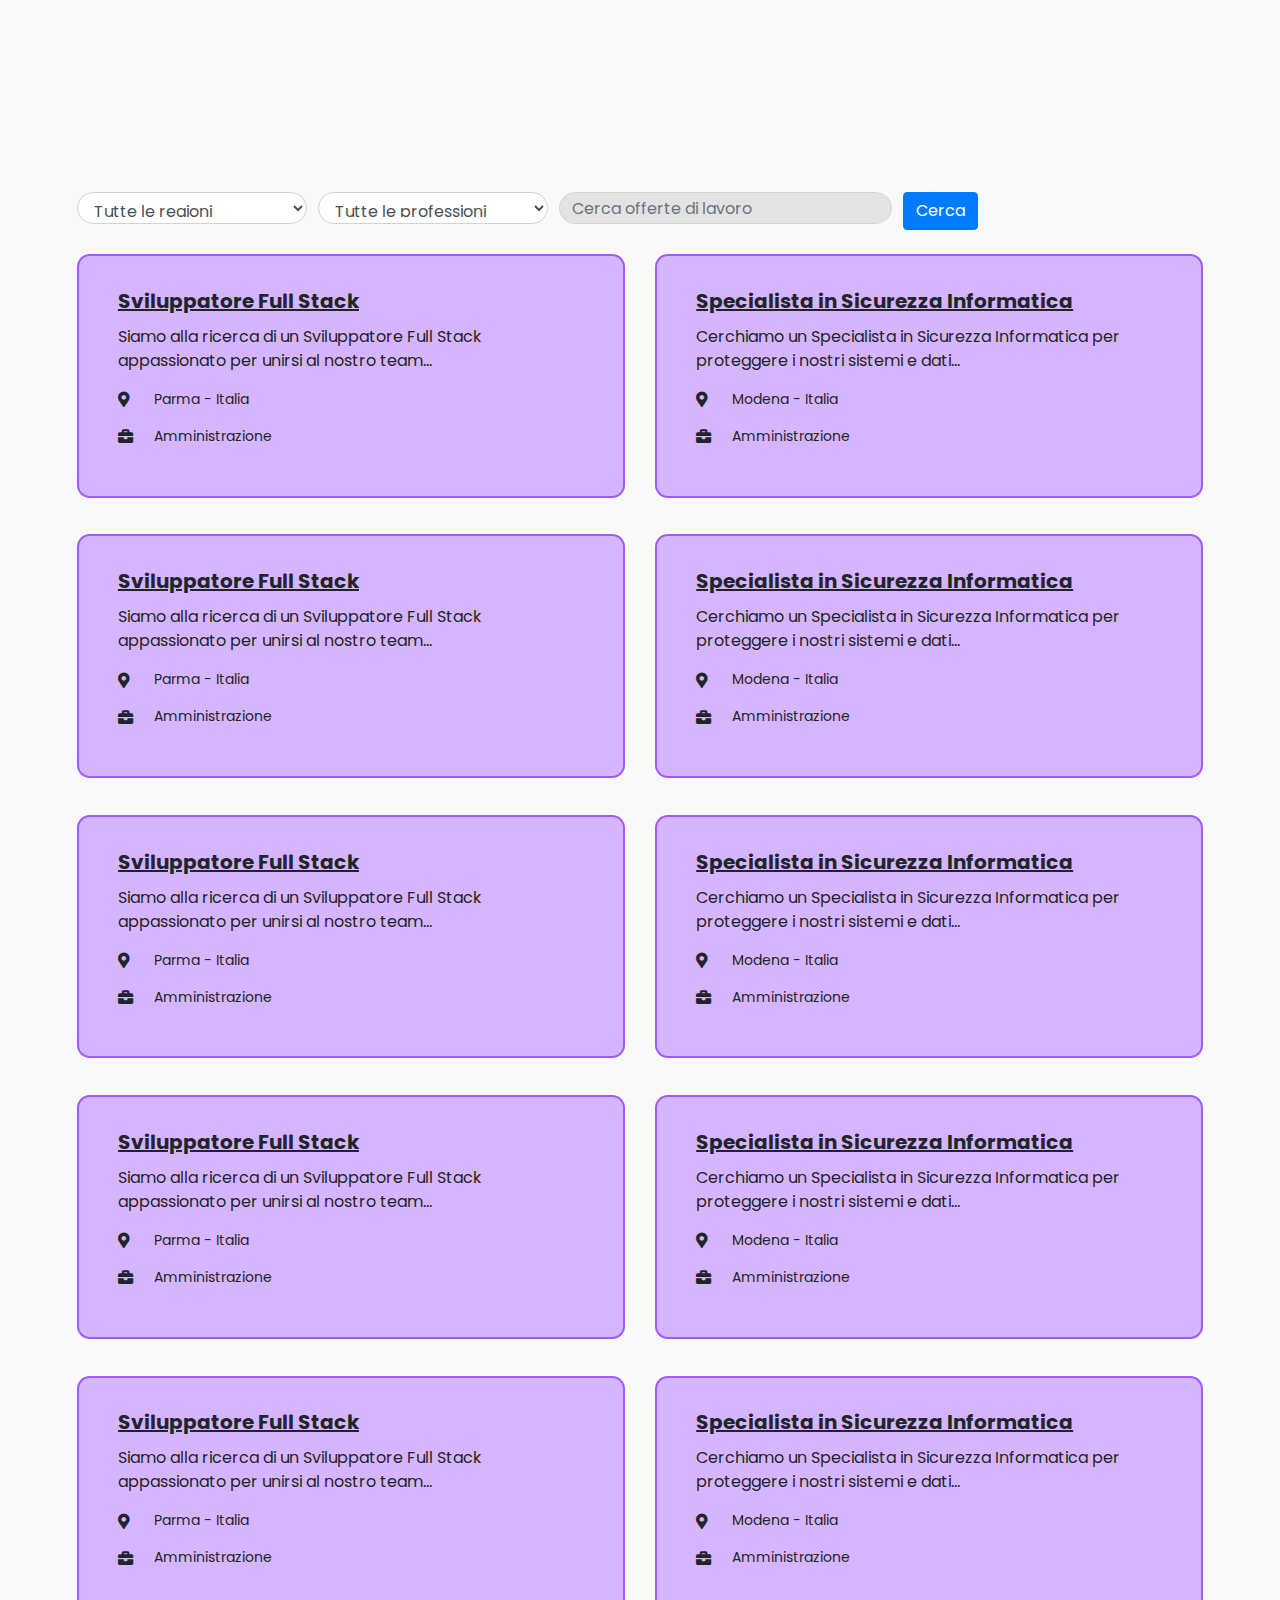
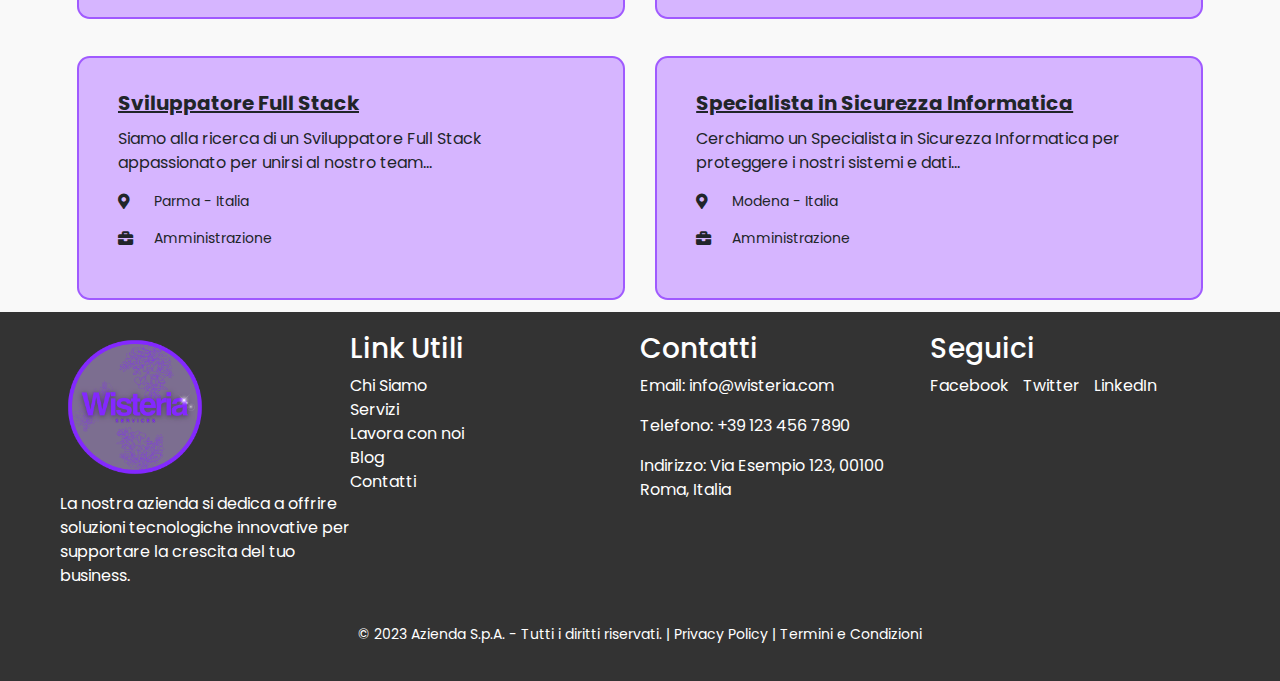
==== Wisteria/templates/home.html @ f77fd9ac "First" ====
<!DOCTYPE html>
    <html lang="it">
    <head>
        <meta charset="UTF-8">
        <meta name="viewport" content="width=device-width, initial-scale=1.0">
        <title>Offerte di Lavoro</title>
        <link rel="stylesheet" href="https://stackpath.bootstrapcdn.com/bootstrap/4.5.2/css/bootstrap.min.css">    <!-- Bootstrap per gli elementi -->
        <link rel="stylesheet" href="https://cdnjs.cloudflare.com/ajax/libs/font-awesome/5.15.4/css/all.min.css">  <!-- Font-Awesome per le icone (senz doverle scaricare) -->
        <link href="https://fonts.googleapis.com/css2?family=Poppins:wght@400;500;600&display=swap" rel="stylesheet"> <!-- Per importare il font Poppins -->
        <link rel="stylesheet" href="../static/style.css">
    </head>

     <!--############## VISUALIZZA E CERCA POSIZIONI ################-->
        
            <div class="scroll-content">
                <!-- Cointanier delle posizioni aperte -->
                <div class="container">
                    <div class="row mt-4">
                        <div class="col-md-12">
                            <div class="custom-container">
                                <div class="d-flex justify-content-start search-container">
                                    <div class="select-wrapper">
                                        <select class="form-control mr-2" id="regioni">
                                            <option value="Tutte"> Tutte le regioni</option>
                                            <option value="Abruzzo">Abruzzo</option>
                                            <option value="Basilicata">Basilicata</option>
                                            <option value="Calabria">Calabria</option>
                                            <option value="Campania">Campania</option>
                                            <option value="Emilia-Romagna">Emilia-Romagna</option>
                                            <option value="Friuli-Venezia Giulia">Friuli-Venezia Giulia</option>
                                            <option value="Lazio">Lazio</option>
                                            <option value="Liguria">Liguria</option>
                                            <option value="Lombardia">Lombardia</option>
                                            <option value="Marche">Marche</option>
                                            <option value="Molise">Molise</option>
                                            <option value="Piemonte">Piemonte</option>
                                            <option value="Puglia">Puglia</option>
                                            <option value="Sardegna">Sardegna</option>
                                            <option value="Sicilia">Sicilia</option>
                                            <option value="Toscana">Toscana</option>
                                            <option value="Trentino-Alto Adige">Trentino-Alto Adige</option>
                                            <option value="Umbria">Umbria</option>
                                            <option value="Valle d'Aosta">Valle d'Aosta</option>
                                            <option value="Veneto">Veneto</option>
                                        </select>
                                    </div>
                                
                                    <div class="select-wrapper">
                                        <select class="form-control mr-2" id="professioni">
                                            <option value="Tutte"> Tutte le professioni</option>
                                            <option value="sviluppatore-backend">Sviluppatore Backend</option>
                                            <option value="sviluppatore-frontend">Sviluppatore Frontend</option>
                                            <option value="sviluppatore-full-stack">Sviluppatore Full Stack</option>
                                            <option value="ingegnere-devops">Ingegnere DevOps</option>
                                            <option value="data-scientist">Data Scientist</option>
                                            <option value="data-engineer">Data Engineer</option>
                                            <option value="analista-dati">Analista Dati</option>
                                            <option value="specialista-cybersecurity">Specialista Cybersecurity</option>
                                            <option value="ingegnere-software">Ingegnere Software</option>
                                            <option value="architetto-software">Architetto Software</option>
                                            <option value="product-manager">Product Manager</option>
                                            <option value="project-manager">Project Manager</option>
                                            <option value="qa-engineer">QA Engineer</option>
                                            <option value="tecnico-it">Tecnico IT</option>
                                            <option value="consulente-it">Consulente IT</option>
                                            <option value="esperto-cloud">Esperto Cloud</option>
                                            <option value="ux-designer">UX Designer</option>
                                            <option value="ui-designer">UI Designer</option>
                                            <option value="specialista-machine-learning">Specialista Machine Learning</option>
                                            <option value="specialista-ai">Specialista AI</option>
                                        </select>
                                    </div>
                                
                                    <input style="background-color: #e3e3e3;" class="form-control mr-2" type="search" placeholder="Cerca offerte di lavoro">
                                    <button class="btn btn-primary">Cerca</button>
                                </div>
                            </div>
                        
                        </div>
                    </div>
                    <!-- Container singola posizione -->
                    <div class="row mt-4">
                        <div class="col-md-6">
                            <div class="card job-card"  onclick="location.href='offerta.html';" >
                                <div class="card-body">
                                    <h5 class="card-title">Sviluppatore Full Stack</h5>
                                    <p class="card-text">Siamo alla ricerca di un Sviluppatore Full Stack appassionato per unirsi al nostro team...</p>
                                    <p class="card-location"><i class="fas fa-map-marker-alt"></i> Parma - Italia</p>
                                    <p class="card-category"><i class="fas fa-briefcase"></i> Amministrazione</p>
                                </div>
                            </div>
                        </div>
    
                        <div class="col-md-6">
                            <div class="card job-card"  onclick="location.href='offerta.html';" >
                                <div class="card-body">
                                    <h5 class="card-title">Specialista in Sicurezza Informatica</h5>
                                    <p class="card-text">Cerchiamo un Specialista in Sicurezza Informatica per proteggere i nostri sistemi e dati...</p>
                                    <p class="card-location"><i class="fas fa-map-marker-alt"></i> Modena - Italia</p>
                                    <p class="card-category"><i class="fas fa-briefcase"></i> Amministrazione</p>
                                </div>
                            </div>
                        </div>
                    </div>
                    <div class="row mt-4">
                        <div class="col-md-6">
                            <div class="card job-card"  onclick="location.href='offerta.html';" >
                                <div class="card-body">
                                    <h5 class="card-title">Sviluppatore Full Stack</h5>
                                    <p class="card-text">Siamo alla ricerca di un Sviluppatore Full Stack appassionato per unirsi al nostro team...</p>
                                    <p class="card-location"><i class="fas fa-map-marker-alt"></i> Parma - Italia</p>
                                    <p class="card-category"><i class="fas fa-briefcase"></i> Amministrazione</p>
                                </div>
                            </div>
                        </div>
    
                        <div class="col-md-6">
                            <div class="card job-card"  onclick="location.href='offerta.html';" >
                                <div class="card-body">
                                    <h5 class="card-title">Specialista in Sicurezza Informatica</h5>
                                    <p class="card-text">Cerchiamo un Specialista in Sicurezza Informatica per proteggere i nostri sistemi e dati...</p>
                                    <p class="card-location"><i class="fas fa-map-marker-alt"></i> Modena - Italia</p>
                                    <p class="card-category"><i class="fas fa-briefcase"></i> Amministrazione</p>
                                </div>
                            </div>
                        </div>
                    </div>
                    <div class="row mt-4">
                        <div class="col-md-6">
                            <div class="card job-card"  onclick="location.href='offerta.html';" >
                                <div class="card-body">
                                    <h5 class="card-title">Sviluppatore Full Stack</h5>
                                    <p class="card-text">Siamo alla ricerca di un Sviluppatore Full Stack appassionato per unirsi al nostro team...</p>
                                    <p class="card-location"><i class="fas fa-map-marker-alt"></i> Parma - Italia</p>
                                    <p class="card-category"><i class="fas fa-briefcase"></i> Amministrazione</p>
                                </div>
                            </div>
                        </div>
    
                        <div class="col-md-6">
                            <div class="card job-card"  onclick="location.href='offerta.html';" >
                                <div class="card-body">
                                    <h5 class="card-title">Specialista in Sicurezza Informatica</h5>
                                    <p class="card-text">Cerchiamo un Specialista in Sicurezza Informatica per proteggere i nostri sistemi e dati...</p>
                                    <p class="card-location"><i class="fas fa-map-marker-alt"></i> Modena - Italia</p>
                                    <p class="card-category"><i class="fas fa-briefcase"></i> Amministrazione</p>
                                </div>
                            </div>
                        </div>
                    </div>
                    <div class="row mt-4">
                        <div class="col-md-6">
                            <div class="card job-card"  onclick="location.href='offerta.html';" >
                                <div class="card-body">
                                    <h5 class="card-title">Sviluppatore Full Stack</h5>
                                    <p class="card-text">Siamo alla ricerca di un Sviluppatore Full Stack appassionato per unirsi al nostro team...</p>
                                    <p class="card-location"><i class="fas fa-map-marker-alt"></i> Parma - Italia</p>
                                    <p class="card-category"><i class="fas fa-briefcase"></i> Amministrazione</p>
                                </div>
                            </div>
                        </div>
    
                        <div class="col-md-6">
                            <div class="card job-card"  onclick="location.href='offerta.html';" >
                                <div class="card-body">
                                    <h5 class="card-title">Specialista in Sicurezza Informatica</h5>
                                    <p class="card-text">Cerchiamo un Specialista in Sicurezza Informatica per proteggere i nostri sistemi e dati...</p>
                                    <p class="card-location"><i class="fas fa-map-marker-alt"></i> Modena - Italia</p>
                                    <p class="card-category"><i class="fas fa-briefcase"></i> Amministrazione</p>
                                </div>
                            </div>
                        </div>
                    </div>
                    <div class="row mt-4">
                        <div class="col-md-6">
                            <div class="card job-card"  onclick="location.href='offerta.html';" >
                                <div class="card-body">
                                    <h5 class="card-title">Sviluppatore Full Stack</h5>
                                    <p class="card-text">Siamo alla ricerca di un Sviluppatore Full Stack appassionato per unirsi al nostro team...</p>
                                    <p class="card-location"><i class="fas fa-map-marker-alt"></i> Parma - Italia</p>
                                    <p class="card-category"><i class="fas fa-briefcase"></i> Amministrazione</p>
                                </div>
                            </div>
                        </div>
    
                        <div class="col-md-6">
                            <div class="card job-card"  onclick="location.href='offerta.html';" >
                                <div class="card-body">
                                    <h5 class="card-title">Specialista in Sicurezza Informatica</h5>
                                    <p class="card-text">Cerchiamo un Specialista in Sicurezza Informatica per proteggere i nostri sistemi e dati...</p>
                                    <p class="card-location"><i class="fas fa-map-marker-alt"></i> Modena - Italia</p>
                                    <p class="card-category"><i class="fas fa-briefcase"></i> Amministrazione</p>
                                </div>
                            </div>
                        </div>
                    </div>
                    <div class="row mt-4">
                        <div class="col-md-6">
                            <div class="card job-card"  onclick="location.href='offerta.html';" >
                                <div class="card-body">
                                    <h5 class="card-title">Sviluppatore Full Stack</h5>
                                    <p class="card-text">Siamo alla ricerca di un Sviluppatore Full Stack appassionato per unirsi al nostro team...</p>
                                    <p class="card-location"><i class="fas fa-map-marker-alt"></i> Parma - Italia</p>
                                    <p class="card-category"><i class="fas fa-briefcase"></i> Amministrazione</p>
                                </div>
                            </div>
                        </div>
    
                        <div class="col-md-6">
                            <div class="card job-card"  onclick="location.href='offerta.html';" >
                                <div class="card-body">
                                    <h5 class="card-title">Specialista in Sicurezza Informatica</h5>
                                    <p class="card-text">Cerchiamo un Specialista in Sicurezza Informatica per proteggere i nostri sistemi e dati...</p>
                                    <p class="card-location"><i class="fas fa-map-marker-alt"></i> Modena - Italia</p>
                                    <p class="card-category"><i class="fas fa-briefcase"></i> Amministrazione</p>
                                </div>
                            </div>
                        </div>
                    </div>
                </div>
            </div>
           
            <footer style="background-color: #333; color: #fff; padding: 20px 0;">
                <div style="max-width: 1200px; margin: 0 auto; display: flex; flex-wrap: wrap; justify-content: space-between; padding: 0 20px;">
                    <!-- Logo e Descrizione -->
                    <div style="flex: 1; min-width: 250px;">
                        <img src="../Assets/WISTERIA.png" alt="Logo Azienda" style="width: 150px; margin-bottom: 10px;">
                        <p>La nostra azienda si dedica a offrire soluzioni tecnologiche innovative per supportare la crescita del tuo business.</p>
                    </div>
            
                    <!-- Link utili -->
                    <div style="flex: 1; min-width: 150px;">
                        <h3>Link Utili</h3>
                        <ul style="list-style-type: none; padding: 0;">
                            <li><a href="/chi-siamo" style="color: #fff; text-decoration: none;">Chi Siamo</a></li>
                            <li><a href="/servizi" style="color: #fff; text-decoration: none;">Servizi</a></li>
                            <li><a href="/carriere" style="color: #fff; text-decoration: none;">Lavora con noi</a></li>
                            <li><a href="/blog" style="color: #fff; text-decoration: none;">Blog</a></li>
                            <li><a href="/contatti" style="color: #fff; text-decoration: none;">Contatti</a></li>
                        </ul>
                    </div>
            
                    <!-- Contatti -->
                    <div style="flex: 1; min-width: 150px;">
                        <h3>Contatti</h3>
                        <p>Email: <a href="mailto:info@wisteria.com" style="color: #fff;">info@wisteria.com</a></p>
                        <p>Telefono: <a href="tel:+391234567890" style="color: #fff;">+39 123 456 7890</a></p>
                        <p>Indirizzo: Via Esempio 123, 00100 Roma, Italia</p>
                    </div>
            
                    <!-- Social Media -->
                    <div style="flex: 1; min-width: 150px;">
                        <h3>Seguici</h3>
                        <a href="https://www.facebook.com/azienda" style="color: #fff; margin-right: 10px;">Facebook</a>
                        <a href="https://www.twitter.com/azienda" style="color: #fff; margin-right: 10px;">Twitter</a>
                        <a href="https://www.linkedin.com/company/azienda" style="color: #fff;">LinkedIn</a>
                    </div>
                </div>
            
                <div style="text-align: center; margin-top: 20px; font-size: 14px;">
                    <p>&copy; 2023 Azienda S.p.A. - Tutti i diritti riservati. | <a href="/privacy-policy" style="color: #fff; text-decoration: none;">Privacy Policy</a> | <a href="/termini-e-condizioni" style="color: #fff; text-decoration: none;">Termini e Condizioni</a></p>
                </div>
            </footer>
     <!--############## FINE VISUALIZZA E CERCA POSIZIONI ################-->
     
</html>
---- Wisteria/static/style.css ----
.InvisibleButton {
    background: transparent;
    border: 0px;
    padding: 1.2%;
}

body {
    background-color: #f5f5f58f;
    font-family: 'Poppins', sans-serif;
    overflow-y: auto;
    overflow-x: hidden;
    position: relative;
    margin: 0;

}

.navbar {
    background-color: #9a9a9a;
    position: fixed;
    
}
    

.custom-container {
    width: 100%;
    padding: 0;
    margin: 0;
}
.container {
    margin-top: 15vw;
    max-width: 90%;
    padding: 0 1vw;
}

.job-card {
    margin-bottom: 1vw;
    background-color: #D6B5FF;
    border: solid 2px #8228ffa5;
    border-radius: 1vw;
    padding: 1vw 1.5vw;
    width: 100%;
}

.form-control {
    border-radius: 2vw;
    height: 2.5vw;
}

#regioni, #professioni {
    width: 18vw;
    height: 2.5vw;
    text-align: left;
    left: -1vw;
}

input[type="search"] {
    width: 40%;
}

.search-container {
    max-width: 80%;
    display: flex;
    justify-content: flex-start;
    gap: 0.2vw;
}

.card-title {
    font-weight: bold;
    text-decoration: underline;
}

.card-location,
.card-category {
    font-size: 14px;
    margin-top: 5px;
}

@media (max-width: 768px) {
    .form-control {
        margin-bottom: 10px;
    }
}
.card-location i,
.card-category i {
    font-size: 1.2vw;
    margin-right: 1vw;
    vertical-align: middle;
    min-width: 1.5vw;
    text-align: left;
}

/* ####### BROWSER SCROLLBAR OPTION #######*/

::-webkit-scrollbar {
    width: 8px;
    height: 200px;
}

::-webkit-scrollbar-track {
    margin-bottom: 1rem;
    position: absolute;
    top: 0;
    left: 0;
    right: 0;
    height: 100%; /* Make it full height */
    background: transparent;
    z-index: -1; 
}

::-webkit-scrollbar-thumb {
    background-color: #8328FF;
    padding-top: 100px;
    

    
}

::-webkit-scrollbar-thumb:hover {
    background-color: #D6B5FF;
}

::-webkit-scrollbar-thumb:active {
    background-color: #7b1fff;
}

/* ####### SCROLL OPTIONS ########*/

.scroll-wrapper {
    position: relative;
    width: 100%;
    height: 90.5vh;
    overflow: hidden;
    margin: auto;
    top: 9.5vh;
}
 
.scroll-content {
    width: 100%;
    height: 100%;
    overflow-y: scroll;
    padding-right: 1vw;
    box-sizing: content-box;
    
}
 
 #myElement {
    height: 100%;
 }




/*################### HAMBURGER MENU ####################### */


 
.hamburger {
    cursor: pointer;
    font-size: 30px;
    padding: 15px;
    background: none;
    color: #535353;;
    Z-INDEX: 101;
}
 
.menu {
    display: none; /* Initially hidden */
    background-color: #333;
    color: white;
    position: absolute;
    top: 9.5vh; /* Adjust based on your layout */
    left: 0;
    width: 30vh;
    height: 100vh;
}
 
.menu ul {
    list-style: none;
    margin: 0;
    
}
 
.menu li {
    padding: 15px;
    width: 20vh;
    border-bottom: 1px solid rgb(184, 78, 255);
    text-align: center;
}
 
.menu a {
    color: white;
    text-decoration: none;
    display: block;
}
 
.menu.show {
    display: block; /* Show menu when toggled */
}


.logo {
    left: 90px;
}
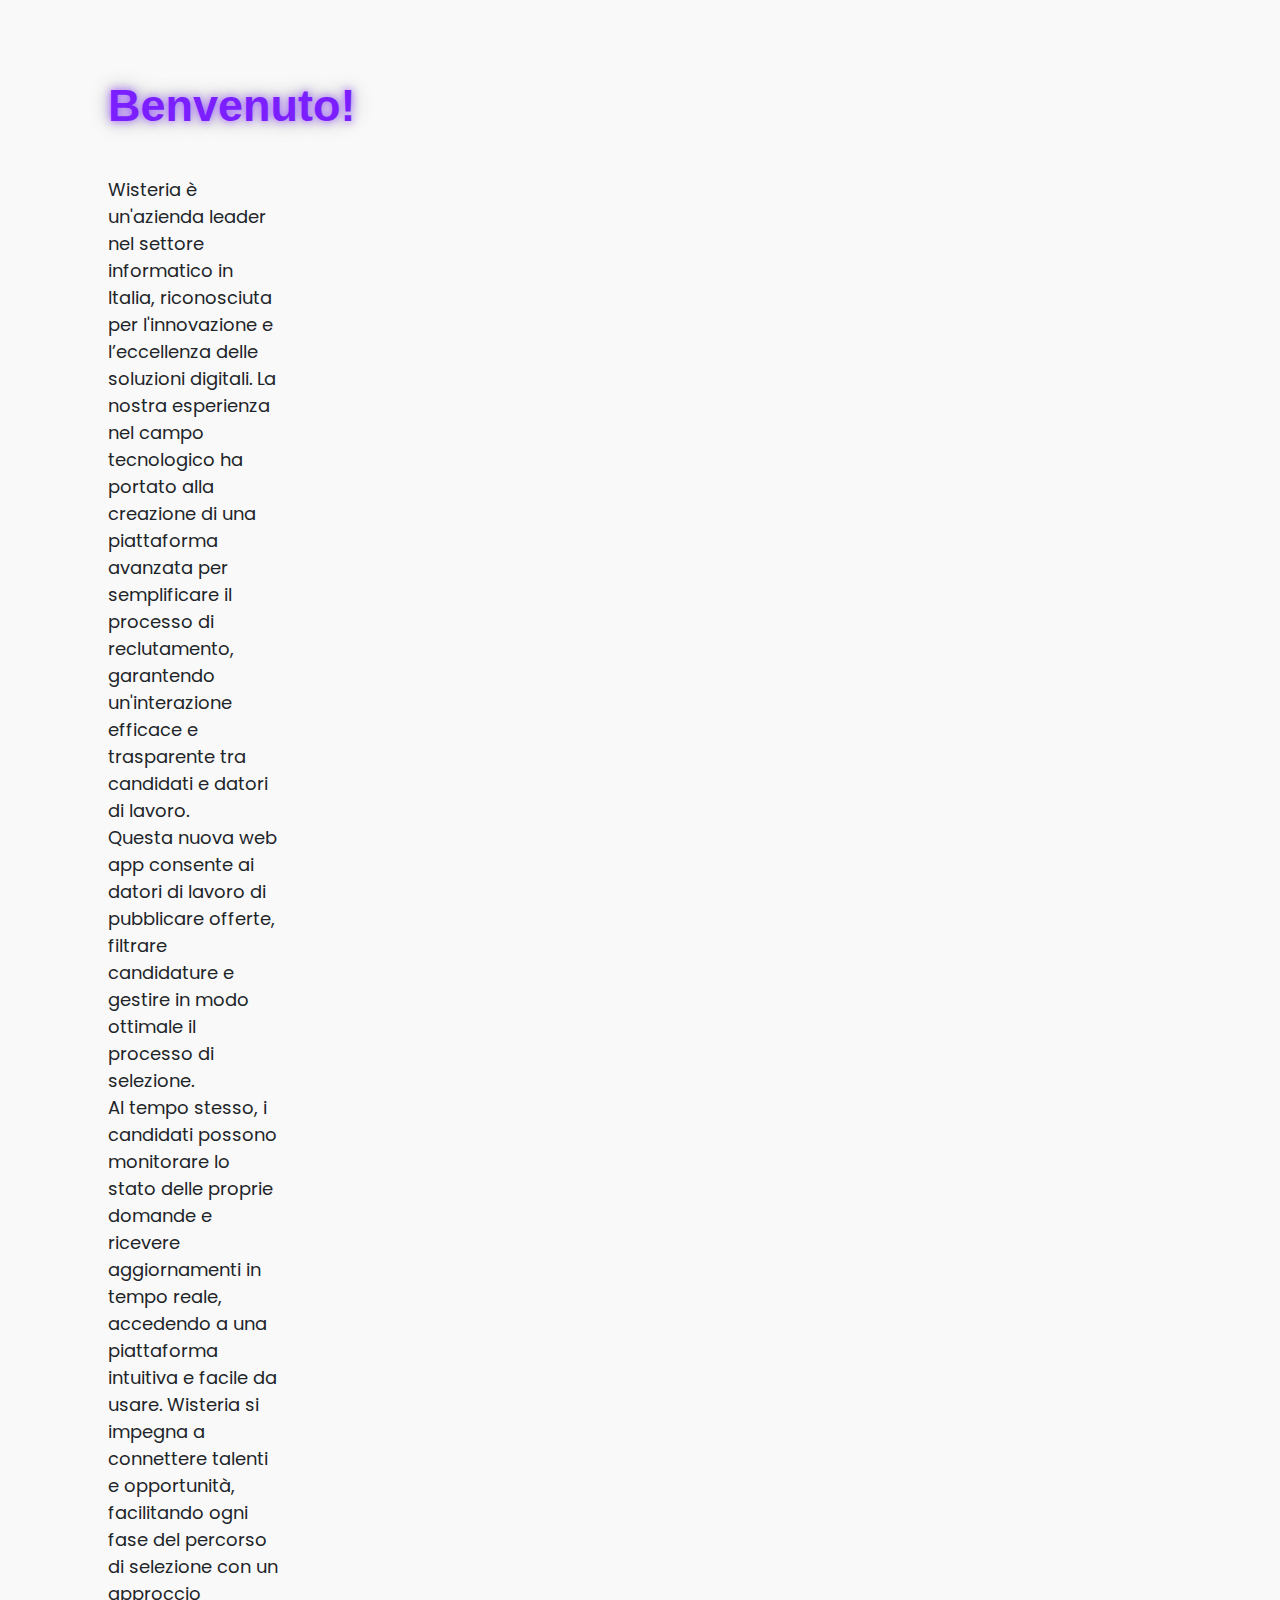
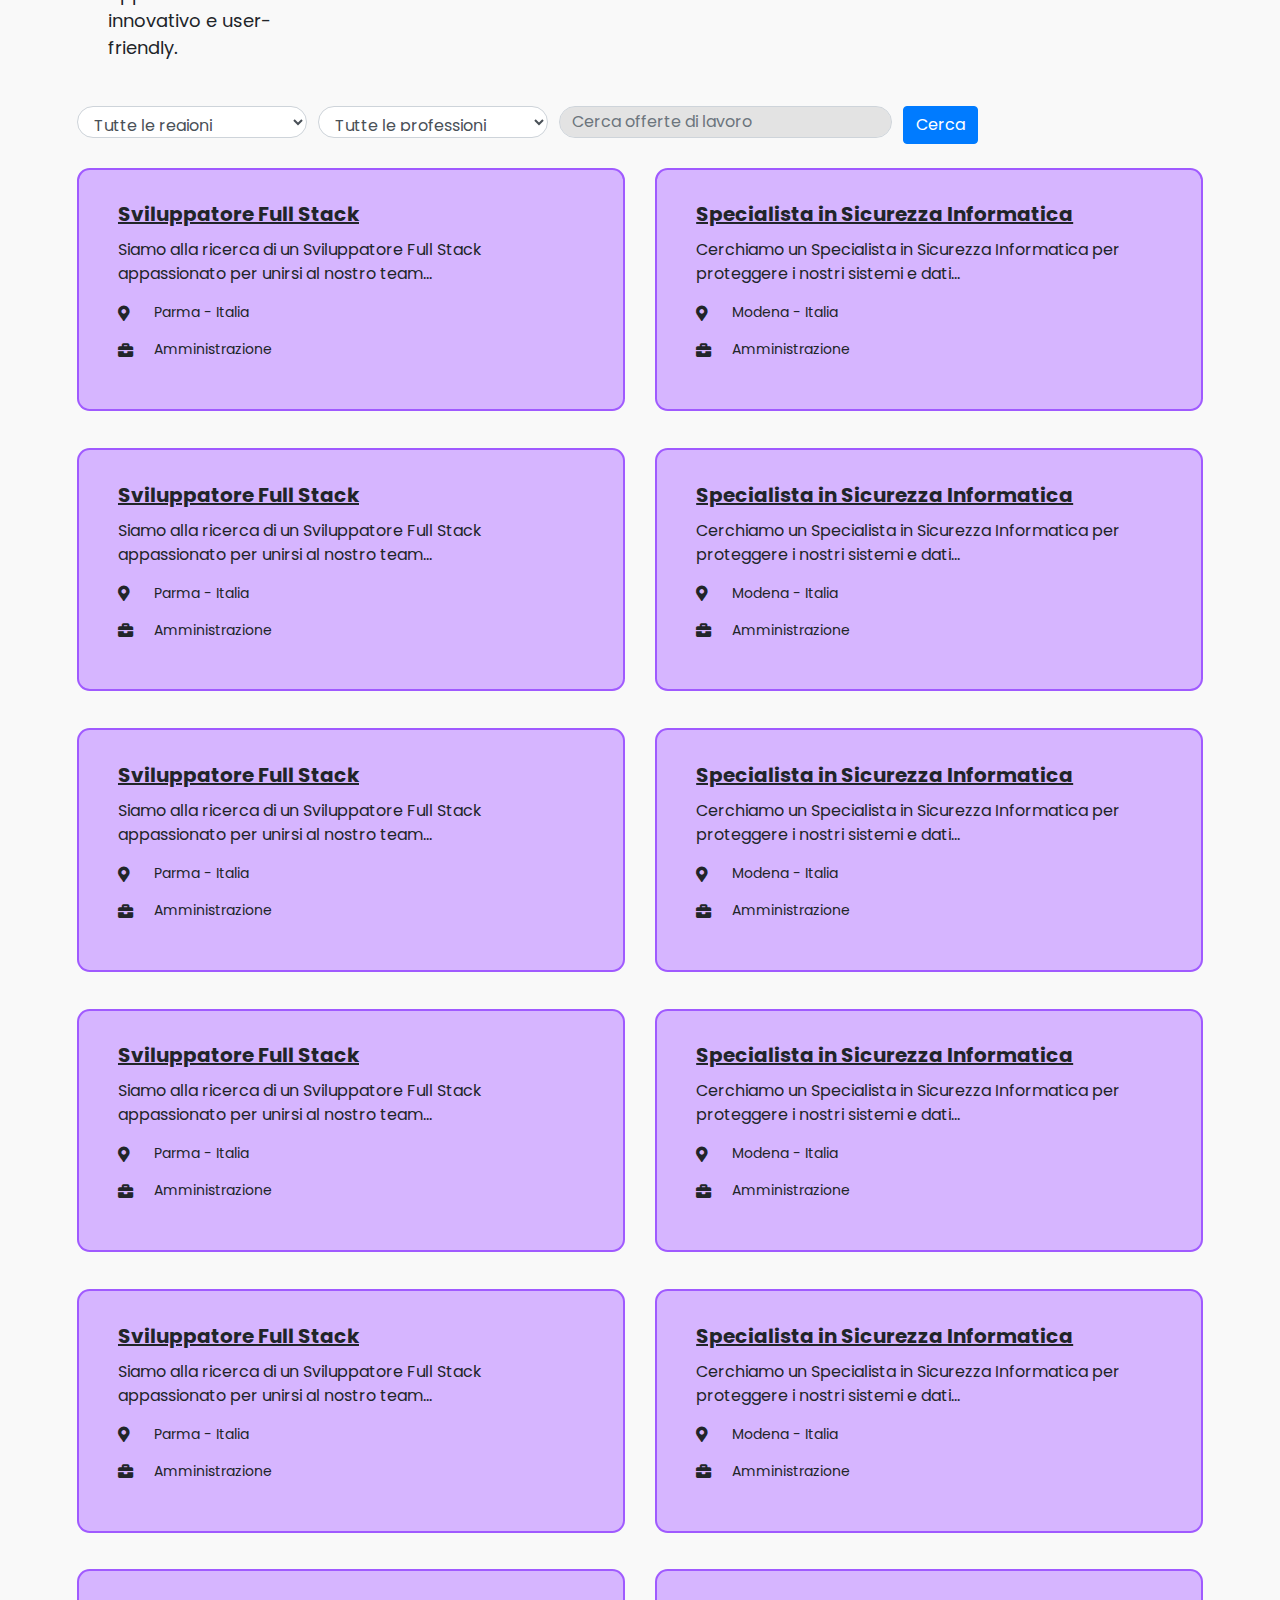
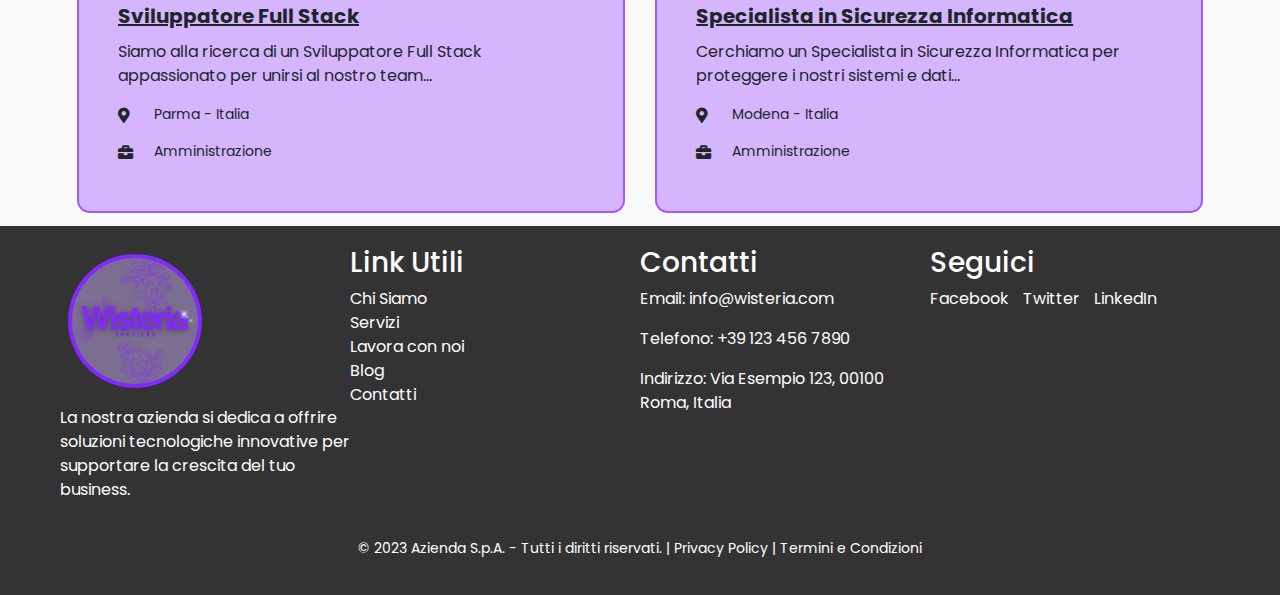
==== commit f0a9fb83: "introduzione e logo" ====
--- a/Wisteria/templates/home.html
+++ b/Wisteria/templates/home.html
@@ -1,4 +1,4 @@
-
+<!-- ciaoooooooooooooooooooooooooooo-->
     <!DOCTYPE html>
     <html lang="it">
     <head>
@@ -14,6 +14,25 @@
      <!--############## VISUALIZZA E CERCA POSIZIONI ################-->
         
             <div class="scroll-content">
+                <div>
+                    <p class="introduction-title">
+                        Benvenuto!
+                    </p>
+                    <p class="introduction">
+                        Wisteria è un'azienda <span class="highlight">leader nel settore informatico</span> in Italia, riconosciuta <br>
+                        per l'<span class="highlight">innovazione</span> e l’<span class="highlight">eccellenza</span> delle <span class="highlight">soluzioni digitali</span>. 
+                        La nostra esperienza nel campo tecnologico ha portato alla creazione di una 
+                        <span class="highlight">piattaforma avanzata</span> per <span class="highlight">semplificare il processo di reclutamento</span>, garantendo 
+                        un'interazione efficace e trasparente tra candidati e datori di lavoro.<br>
+                    
+                        Questa nuova web app consente ai datori di lavoro di <span class="highlight">pubblicare offerte</span>, <span class="highlight">filtrare candidature</span> 
+                        e gestire in modo ottimale il processo di selezione. <br>
+                        Al tempo stesso, i candidati possono <span class="highlight">monitorare lo stato delle proprie domande</span> e ricevere aggiornamenti in tempo reale, 
+                        accedendo a una piattaforma <span class="highlight">intuitiva e facile da usare</span>. Wisteria si impegna a connettere talenti e 
+                        opportunità, facilitando ogni fase del percorso di selezione con un approccio <span class="highlight">innovativo</span> e <span class="highlight">user-friendly</span>.
+                    </p>
+                    
+                </div>
                 <!-- Cointanier delle posizioni aperte -->
                 <div class="container">
                     <div class="row mt-4">
--- a/Wisteria/static/style.css
+++ b/Wisteria/static/style.css
@@ -28,7 +28,7 @@
     margin: 0;
 }
 .container {
-    margin-top: 15vw;
+    margin-top: 5vh;
     max-width: 90%;
     padding: 0 1vw;
 }
@@ -204,5 +204,62 @@
 }
 
 
-
-
+/*####################################   PARAGRAFO INTRODUZIONE */
+@font-face {
+    font-family: "HelveticaWorld-Regular";
+    src: url("fonts/HelveticaWorld-Regular.ttf");
+}
+@keyframes glowing {
+    0% { text-shadow: 0 0 5px #fff, 0 0 10px #fff, 0 0 15px #ff00ff, 0 0 20px #ff00ff, 0 0 25px #ff00ff; }
+    50% { text-shadow: 0 0 10px #ff00ff, 0 0 20px #ff00ff, 0 0 30px #ff00ff, 0 0 40px #ff00ff, 0 0 50px #ff00ff; }
+    100% { text-shadow: 0 0 5px #fff, 0 0 10px #fff, 0 0 15px #ff00ff, 0 0 20px #ff00ff, 0 0 25px #ff00ff; }
+}
+.introduction-title{
+    font-family: 'HelveticaWorld-Regular', sans-serif;
+    font-weight: bolder;
+    font-size: 45px;
+    text-align: left;
+    margin-top: 8vh;
+    margin-left: 12vh;
+    color: rgb(123, 31, 255);
+    text-shadow: 0 0 8px rgba(123, 31, 255, 0.8),
+    0 0 10px rgba(255, 255, 255, 0.6),
+    0 0 15px rgba(255, 255, 255, 0.5),
+    0 0 20px rgba(0, 0, 0, 0.4);
+    animation: glowing infinite;
+}
+
+.introduction{
+    font-size: 18px;
+    text-align: left;
+    margin-top: 4vh;
+    margin-left: 12vh;
+    margin-right: 1000px;
+}
+
+
+
+.navbar-brand{
+    display: flex;
+    justify-content: center; /* Centra orizzontalmente il contenuto */
+    align-items: center; /* Centra verticalmente il contenuto */
+    width: auto; /* Rimuovi il 100% per evitare che prenda tutto lo spazio */
+    position: absolute;
+    z-index: 9999;
+}
+.logo-container{
+    height: 6.5vh;
+    display: flex;
+    align-items: center;
+    justify-content: center;
+}
+.logo-img{
+    height: 25vh;
+    width: auto;
+    margin: 0; /* Elimina margini extra */
+    padding: 0;
+}
+.navbar-items{
+    margin-left: auto;
+    margin-right: 18px;
+}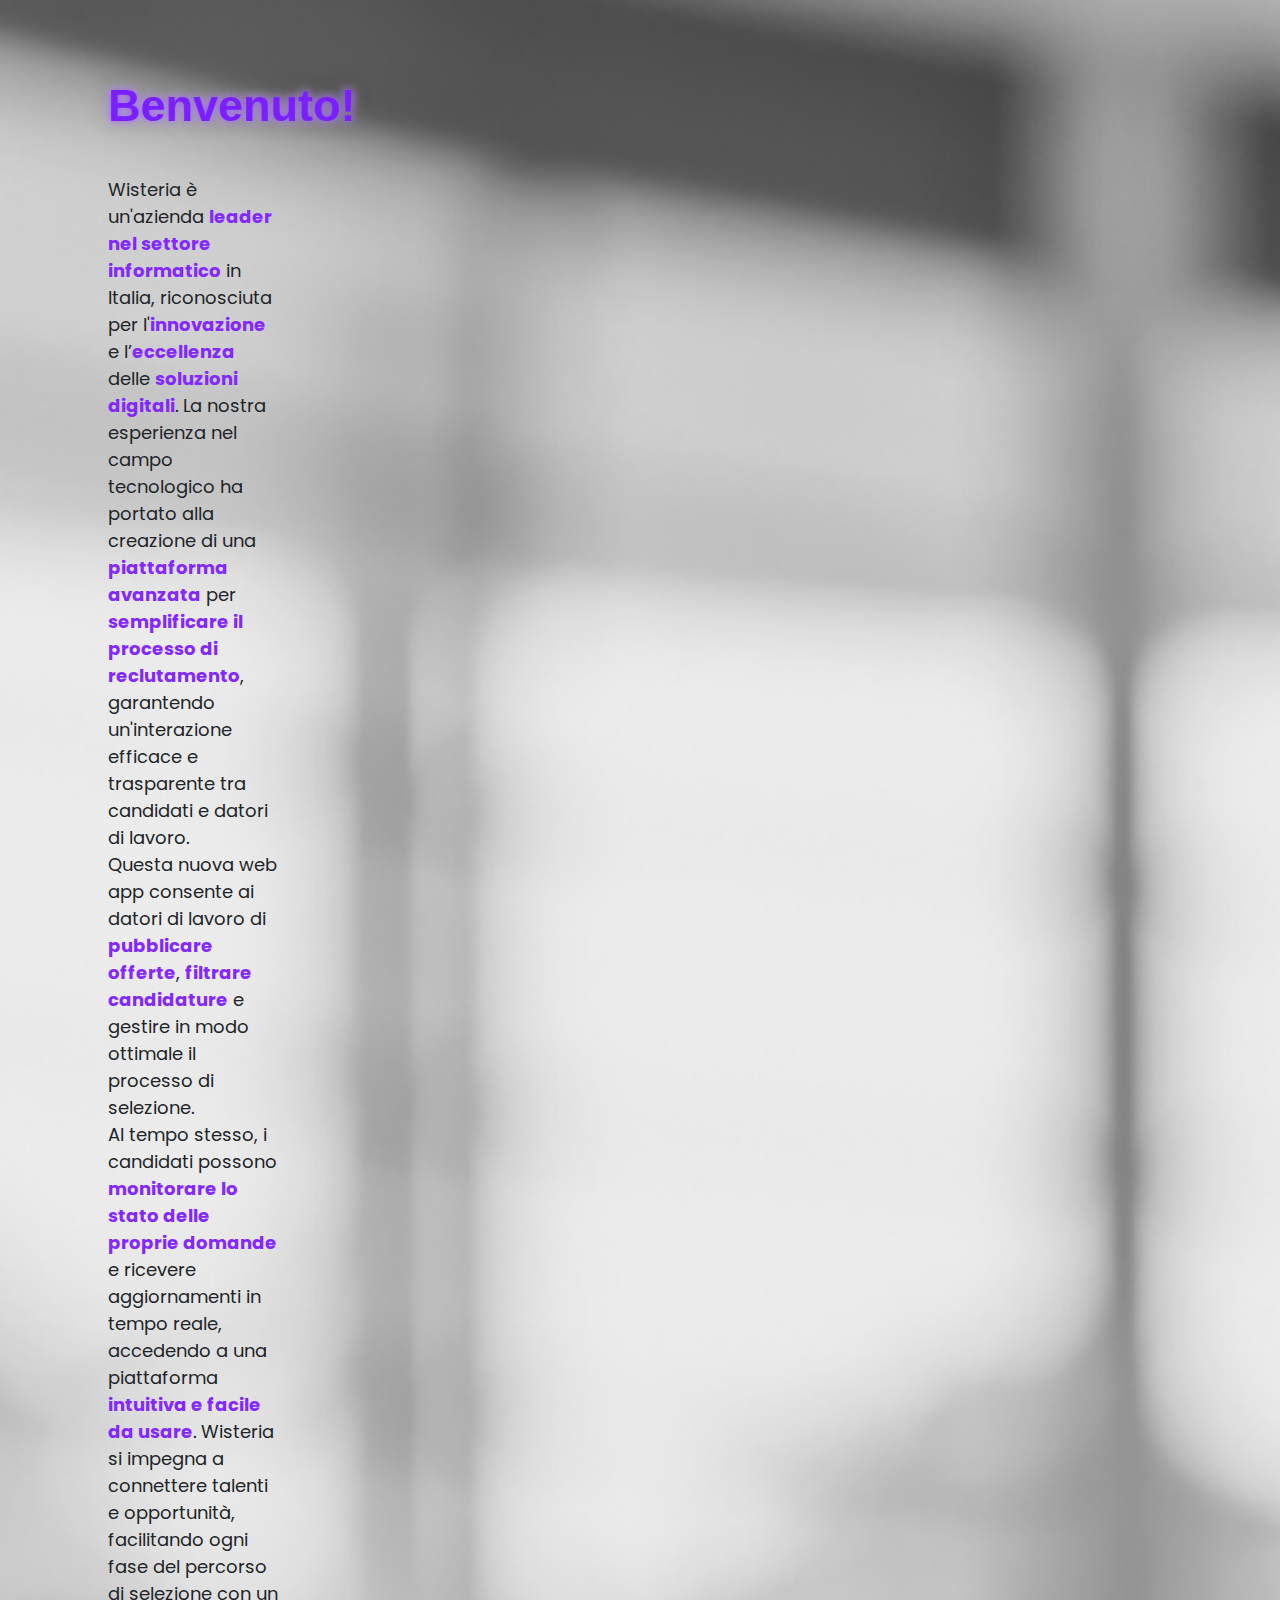
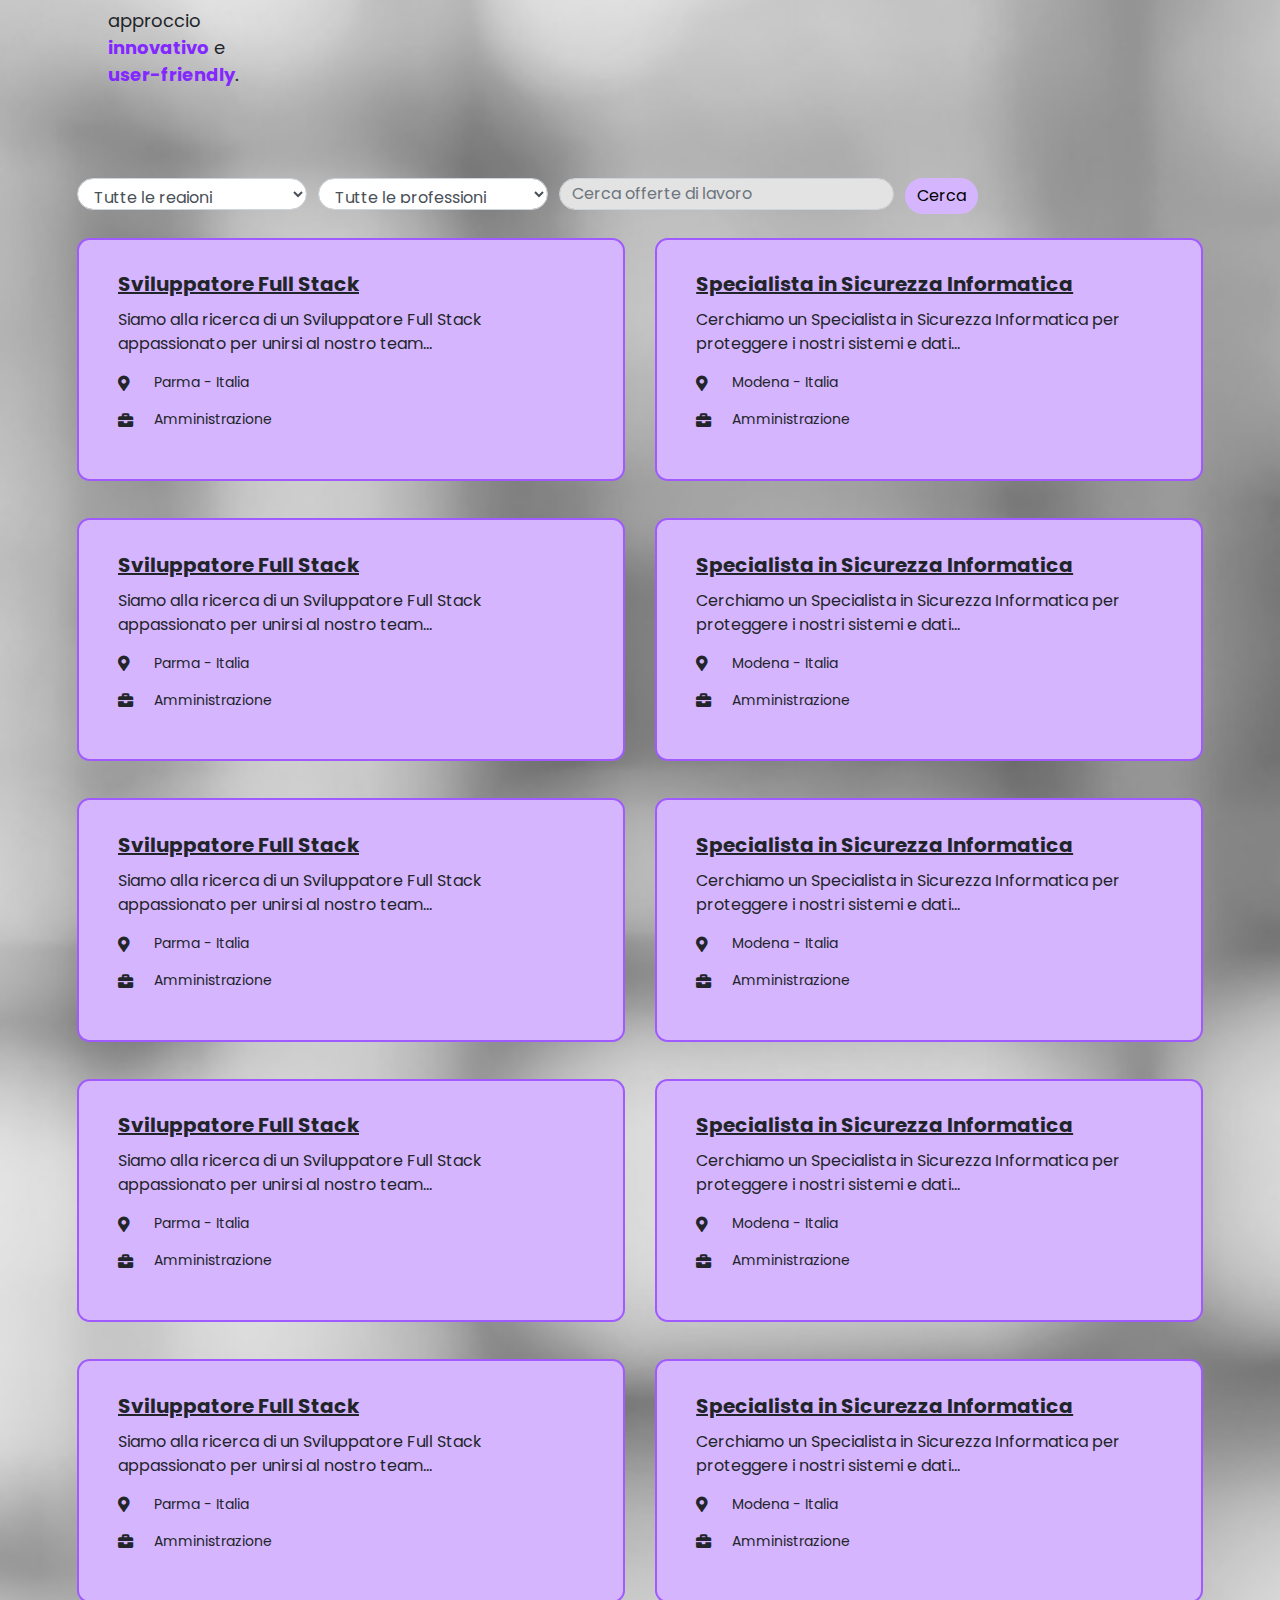
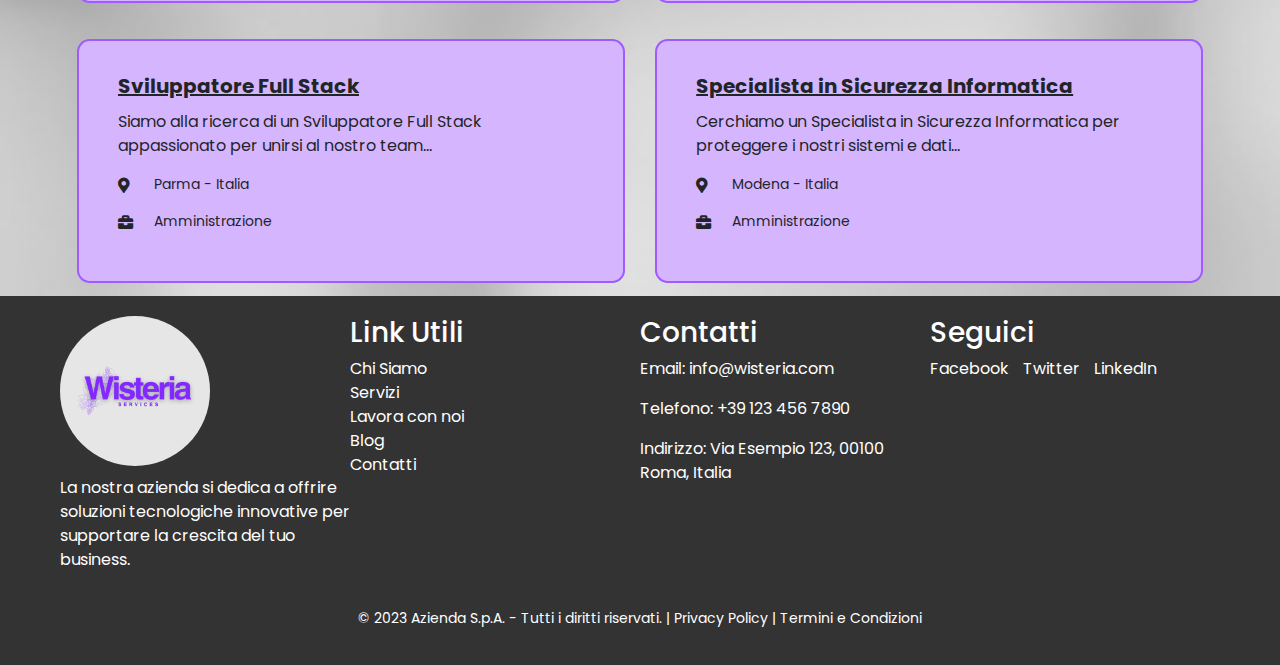
==== commit 96c14853: "ciao" ====
--- a/Wisteria/templates/home.html
+++ b/Wisteria/templates/home.html
@@ -9,11 +9,13 @@
         <link rel="stylesheet" href="https://cdnjs.cloudflare.com/ajax/libs/font-awesome/5.15.4/css/all.min.css">  <!-- Font-Awesome per le icone (senz doverle scaricare) -->
         <link href="https://fonts.googleapis.com/css2?family=Poppins:wght@400;500;600&display=swap" rel="stylesheet"> <!-- Per importare il font Poppins -->
         <link rel="stylesheet" href="../static/style.css">
+        <link rel="stylesheet" href="../static/style_home.css">
+        <link rel="stylesheet" href="../static/style_nav.css">
     </head>
 
      <!--############## VISUALIZZA E CERCA POSIZIONI ################-->
-        
-            <div class="scroll-content">
+    <body>
+            
                 <div>
                     <p class="introduction-title">
                         Benvenuto!
@@ -238,13 +240,11 @@
                         </div>
                     </div>
                 </div>
-            </div>
-           
-            <footer style="background-color: #333; color: #fff; padding: 20px 0;">
+            <footer class="footer">
                 <div style="max-width: 1200px; margin: 0 auto; display: flex; flex-wrap: wrap; justify-content: space-between; padding: 0 20px;">
                     <!-- Logo e Descrizione -->
                     <div style="flex: 1; min-width: 250px;">
-                        <img src="../Assets/WISTERIA.png" alt="Logo Azienda" style="width: 150px; margin-bottom: 10px;">
+                        <img src="../Assets/WISTERIA - NO SFONDO.png" alt="Logo Azienda" class="logo-footer">
                         <p>La nostra azienda si dedica a offrire soluzioni tecnologiche innovative per supportare la crescita del tuo business.</p>
                     </div>
             
@@ -282,5 +282,5 @@
                 </div>
             </footer>
      <!--############## FINE VISUALIZZA E CERCA POSIZIONI ################-->
-     
+    </body>
 </html>--- a/Wisteria/static/style.css
+++ b/Wisteria/static/style.css
@@ -1,26 +1,57 @@
-
-.InvisibleButton {
-    background: transparent;
-    border: 0px;
-    padding: 1.2%;
-}
-
 body {
-    background-color: #f5f5f58f;
+    background-color: #b0b0b0;
     font-family: 'Poppins', sans-serif;
     overflow-y: auto;
     overflow-x: hidden;
     position: relative;
     margin: 0;
-
-}
+    background-image: url("../Assets/bg.png");
+    background-size: cover; /* Adatta l'immagine per coprire tutto lo schermo */
+    background-position: center; /* Centra l'immagine */
+    background-repeat: no-repeat; /* Evita di ripetere l'immagine */
+}
+.btn-primary{
+    color:#000000;
+    background-color:#D6B5FF;
+    border-color:#8228ffa5;
+}
+.btn-primary:hover
+{
+    color:#fff;
+    background-color:#8228ffa5;
+    border-color:#8228ffa5
+}
+.btn-primary.focus,
+.btn-primary:focus{
+    color:#fff;
+    background-color:#720effa5;
+    border-color:#720effa5;
+}.btn-primary.disabled,
+.btn-primary:disabled{
+    color:#fff;
+    background-color:#720effa5;
+    border-color: #720effa5
+}
+.btn-primary:not(:disabled):not(.disabled).active,
+.btn-primary:not(:disabled):not(.disabled):active,
+.show>.btn-primary.dropdown-toggle
+{color:#fff;background-color:#720effa5;
+    border-color:#720effa5
+}
+.btn-primary:not(:disabled):not(.disabled).active:focus,
+.btn-primary:not(:disabled):not(.disabled):active:focus,
+.show>.btn-primary.dropdown-toggle:focus{
+    box-shadow:0 0 0 .2rem #720effa5
+}
+
+
 
 .navbar {
     background-color: #9a9a9a;
     position: fixed;
     
 }
-    
+
 
 .custom-container {
     width: 100%;
@@ -28,7 +59,7 @@
     margin: 0;
 }
 .container {
-    margin-top: 5vh;
+    margin-top: 15vw;
     max-width: 90%;
     padding: 0 1vw;
 }
@@ -40,6 +71,7 @@
     border-radius: 1vw;
     padding: 1vw 1.5vw;
     width: 100%;
+    cursor: pointer;
 }
 
 .form-control {
@@ -48,6 +80,7 @@
 }
 
 #regioni, #professioni {
+    cursor: pointer;
     width: 18vw;
     height: 2.5vw;
     text-align: left;
@@ -93,27 +126,22 @@
 /* ####### BROWSER SCROLLBAR OPTION #######*/
 
 ::-webkit-scrollbar {
-    width: 8px;
+    width: 15px;
     height: 200px;
 }
 
 ::-webkit-scrollbar-track {
-    margin-bottom: 1rem;
     position: absolute;
     top: 0;
     left: 0;
     right: 0;
     height: 100%; /* Make it full height */
-    background: transparent;
+    background: rgb(197, 197, 197);
     z-index: -1; 
 }
 
 ::-webkit-scrollbar-thumb {
-    background-color: #8328FF;
-    padding-top: 100px;
-    
-
-    
+    background-color: #8328FF;    
 }
 
 ::-webkit-scrollbar-thumb:hover {
@@ -130,9 +158,11 @@
     position: relative;
     width: 100%;
     height: 90.5vh;
-    overflow: hidden;
+    overflow-y: hidden;
     margin: auto;
     top: 9.5vh;
+    overflow-x: hidden;
+    
 }
  
 .scroll-content {
@@ -143,10 +173,37 @@
     box-sizing: content-box;
     
 }
- 
- #myElement {
+.custom-scrollbar {
+    position: absolute;
+    top: 0;
+    right: 0;
+    width: 1vw;
     height: 100%;
- }
+    background-color: transparent; /* Rende il background trasparente */
+}
+ 
+.custom-scrollbar-thumb {
+    width: 100%;
+    background-color: #8328FF;
+    border-radius: 12px;
+    height: 20%; /* Altezza iniziale della thumb */
+    cursor: pointer;
+    transition: background-color 0.3s;
+    position: relative;
+}
+ 
+.custom-scrollbar-thumb:hover {
+    background-color: #D6B5FF;
+}
+
+.container{
+    margin-top: 10vh;
+}
+
+.highlight {
+    color: #8328FF; /* Sottolineare con colore di sfondo */
+    font-weight: bold;
+}
 
 
 
@@ -165,20 +222,25 @@
 }
  
 .menu {
-    display: none; /* Initially hidden */
-    background-color: #333;
+    background-color: #686868;
     color: white;
     position: absolute;
     top: 9.5vh; /* Adjust based on your layout */
-    left: 0;
+    left: -30vh;
     width: 30vh;
     height: 100vh;
+    transition: left 0.3s ease, opacity 0.3s ease;
+    opacity: 0;
+    pointer-events: none;
 }
  
 .menu ul {
     list-style: none;
     margin: 0;
-    
+    padding: 0;
+    display: flex;
+    flex-direction: column;
+    align-items: center;
 }
  
 .menu li {
@@ -186,14 +248,26 @@
     width: 20vh;
     border-bottom: 1px solid rgb(184, 78, 255);
     text-align: center;
+    color: white;
 }
  
 .menu a {
     color: white;
     text-decoration: none;
     display: block;
-}
- 
+    text-align: center;
+}
+.menu.slide-in{
+    left: 0; /* Porta il menu visibile a sinistra */
+    opacity: 1; /* Rende il menu visibile */
+    pointer-events: auto; /* Permette l'interazione */
+    transition: left 0.3s ease, opacity 0.3s ease;
+}
+.menu.slide-out {
+    left: -30vh; /* Nasconde il menu fuori dalla schermata a sinistra */
+    opacity: 0; /* Rende il menu trasparente */
+    pointer-events: none; /* Evita l'interazione */
+}
 .menu.show {
     display: block; /* Show menu when toggled */
 }
@@ -262,4 +336,21 @@
 .navbar-items{
     margin-left: auto;
     margin-right: 18px;
+}
+
+
+
+
+
+/* stile footer ##################################*/
+.footer{
+    background-color: #333; 
+    color: #fff; 
+    padding: 20px 0;
+}
+.logo-footer{
+    width: 150px; 
+    margin-bottom: 10px;
+    background-color: #e6e6e6;
+    border-radius: 50%;
 }--- a/Wisteria/static/style_home.css
+++ b/Wisteria/static/style_home.css
@@ -0,0 +1,33 @@
+.btn-primary{
+    color:#000000;
+    background-color:#D6B5FF;
+    border-color:#8228ffa5;
+}
+.btn-primary:hover
+{
+    color:#fff;
+    background-color:#8228ffa5;
+    border-color:#8228ffa5
+}
+.btn-primary.focus,
+.btn-primary:focus{
+    color:#fff;
+    background-color:#720effa5;
+    border-color:#720effa5;
+}.btn-primary.disabled,
+.btn-primary:disabled{
+    color:#fff;
+    background-color:#720effa5;
+    border-color: #720effa5
+}
+.btn-primary:not(:disabled):not(.disabled).active,
+.btn-primary:not(:disabled):not(.disabled):active,
+.show>.btn-primary.dropdown-toggle
+{color:#fff;background-color:#720effa5;
+    border-color:#720effa5
+}
+.btn-primary:not(:disabled):not(.disabled).active:focus,
+.btn-primary:not(:disabled):not(.disabled):active:focus,
+.show>.btn-primary.dropdown-toggle:focus{
+    box-shadow:0 0 0 .2rem #720effa5
+}--- a/Wisteria/static/style_nav.css
+++ b/Wisteria/static/style_nav.css
@@ -0,0 +1,30 @@
+.custom-navbar {
+    background-color: #e6e6e6 !important;
+    height: 9.5vh; /* Altezza fissa per la navbar */
+    width: 100%;
+    vertical-align: middle;
+}
+.custom-navbar .navbar-brand,
+.custom-navbar .btn {
+    color: rgb(0, 0, 0);
+}
+.btn-primary {
+    background-color: #D6B5FF;
+    border: solid 2px #8228ffa5;
+    border: none;
+    border-radius: 2vw;
+    color:black;
+}
+.btn-primary:hover{
+    color:#fff;
+    background-color:#8228ffa5;
+    border-color:#8228ffa5
+}
+#logo-btn, .btn-outline-secondary {
+    background-color: #D6B5FF;
+    border: none;
+    color: rgb(0, 0, 0);
+    border-radius: 50px;
+    padding-left: 20px;
+    padding-right: 20px;
+}
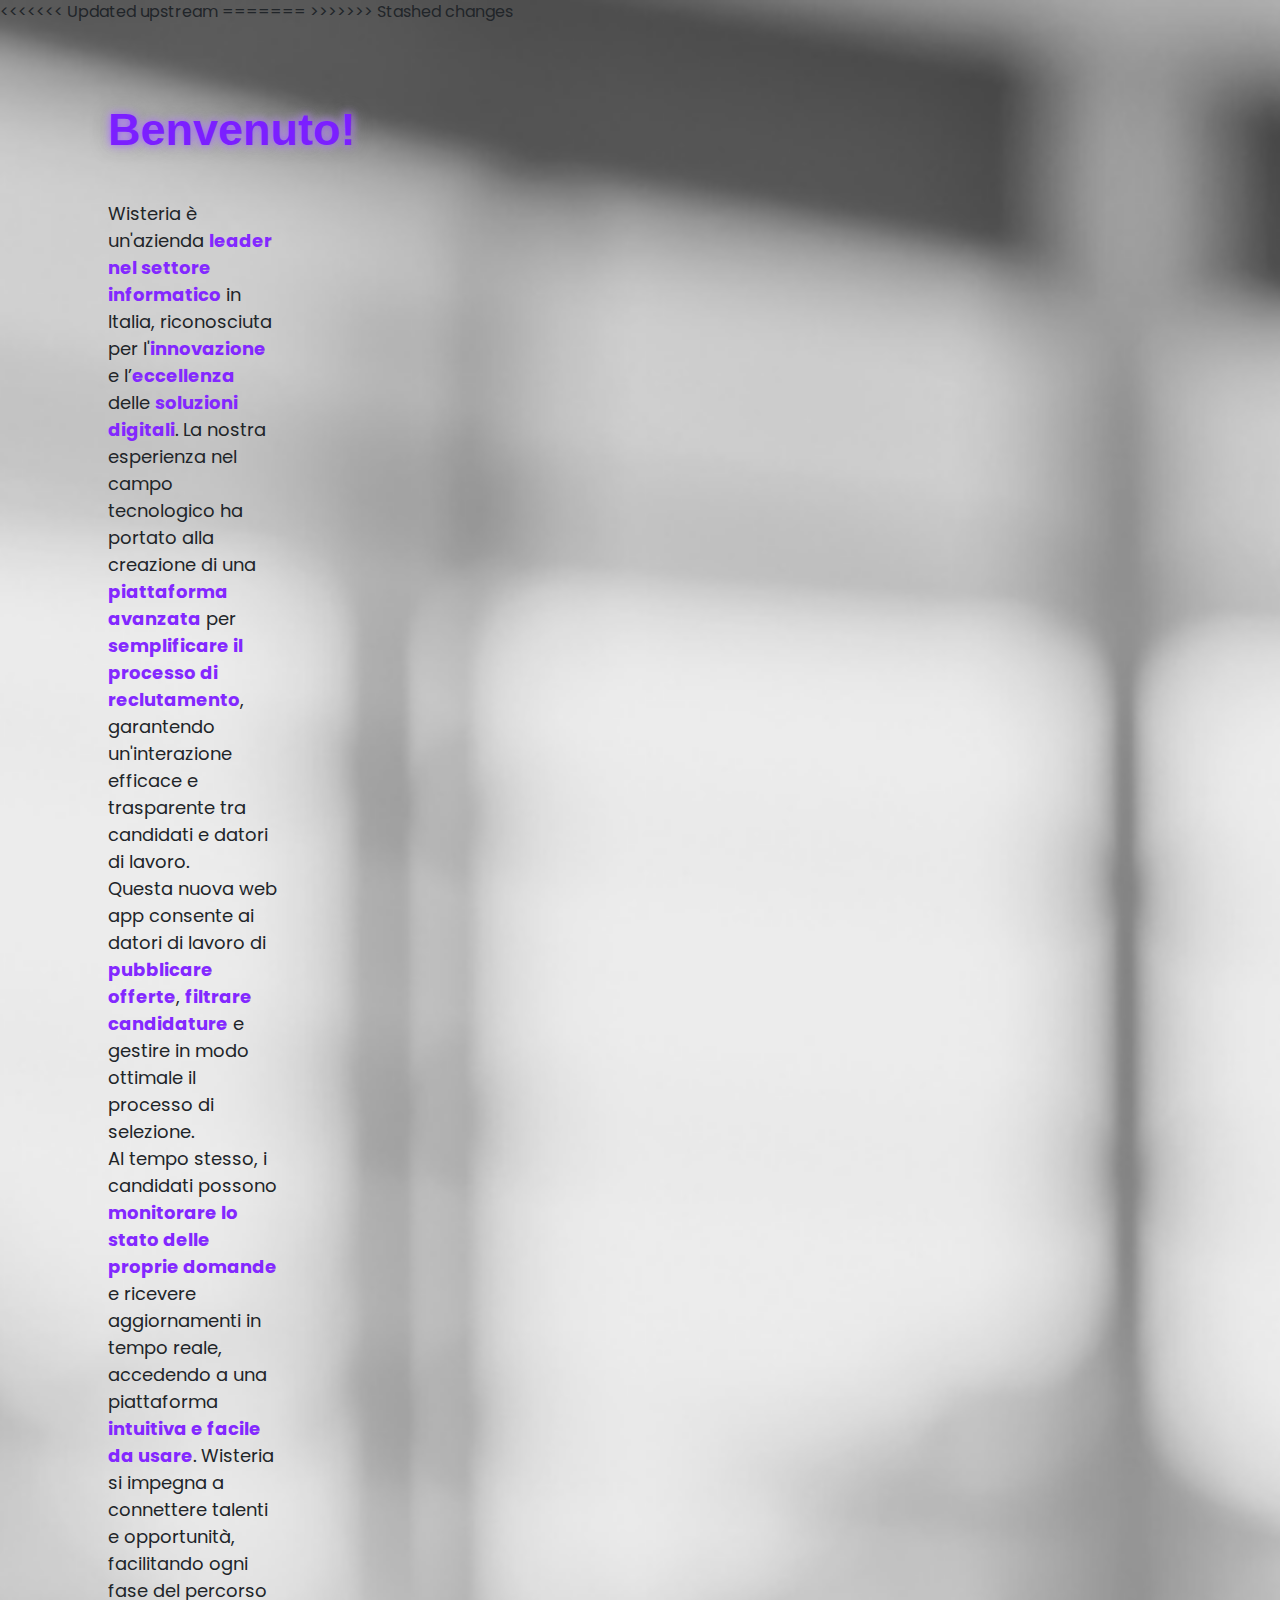
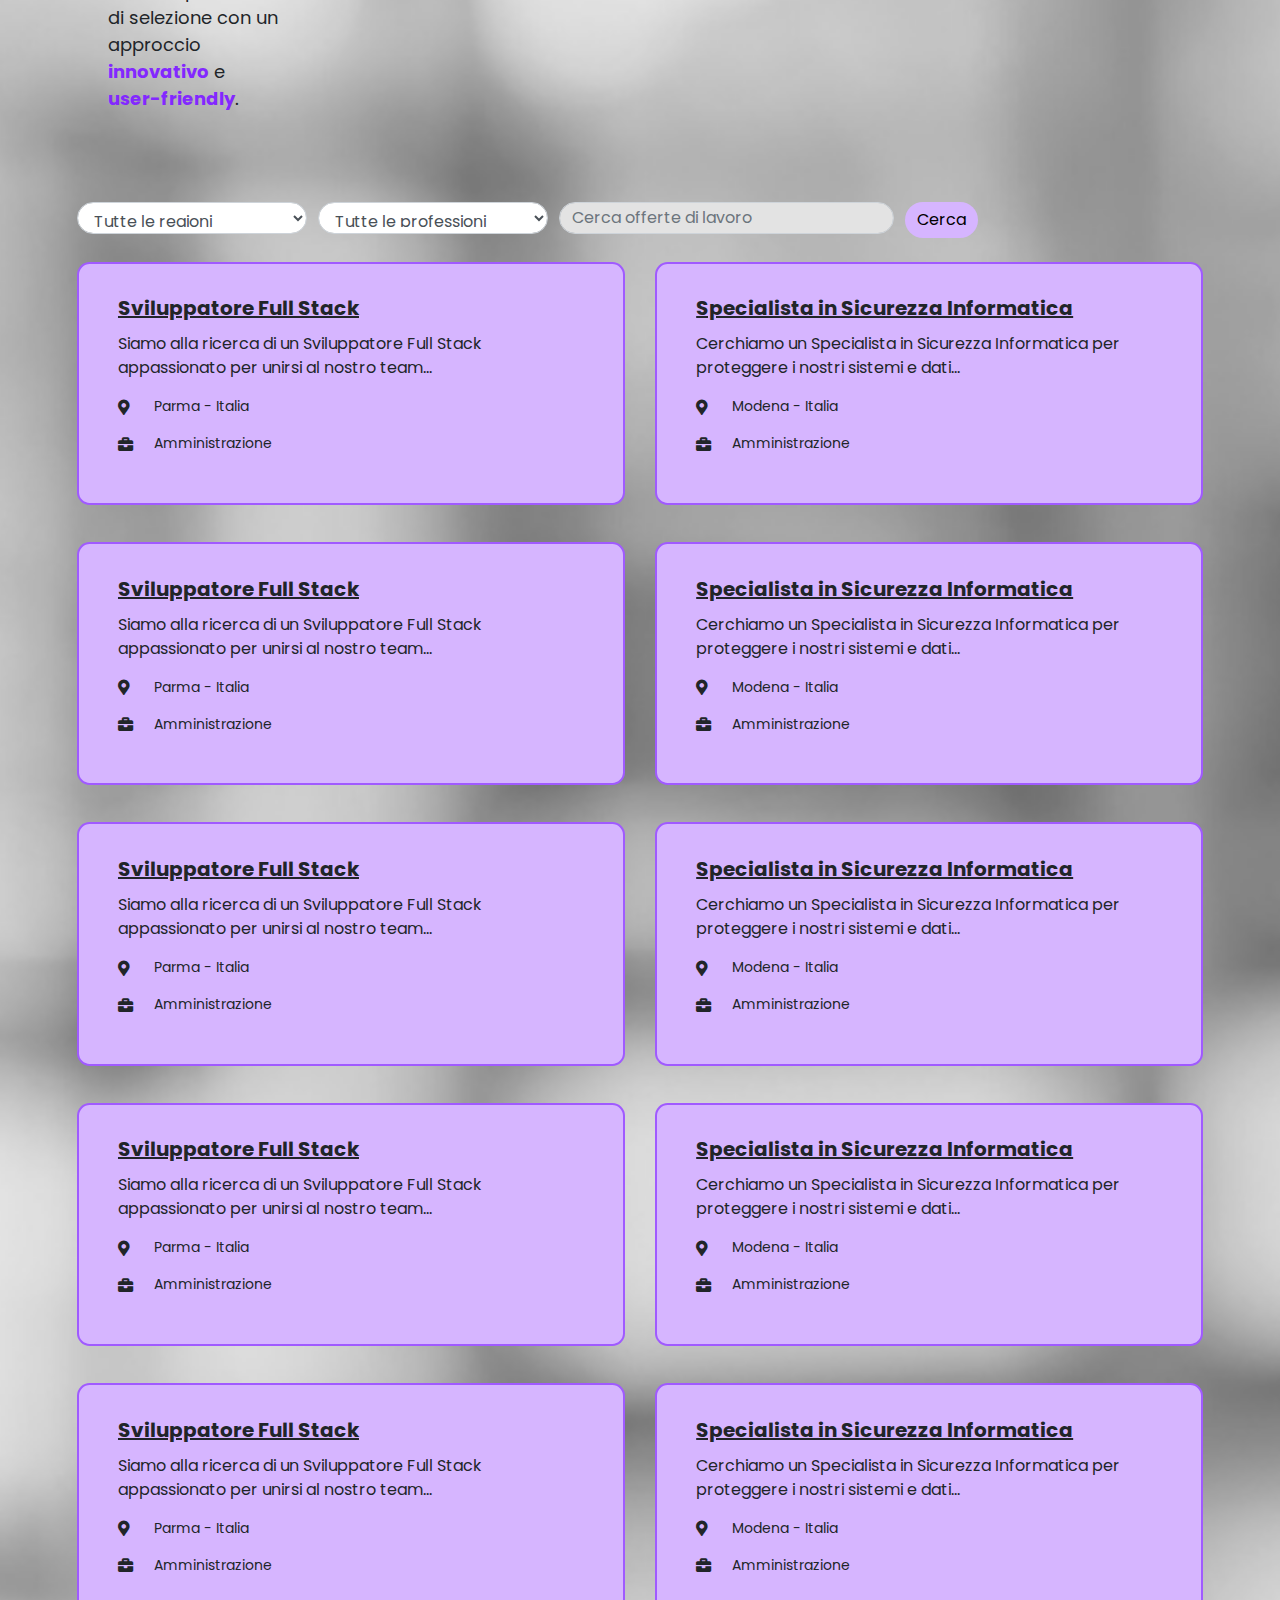
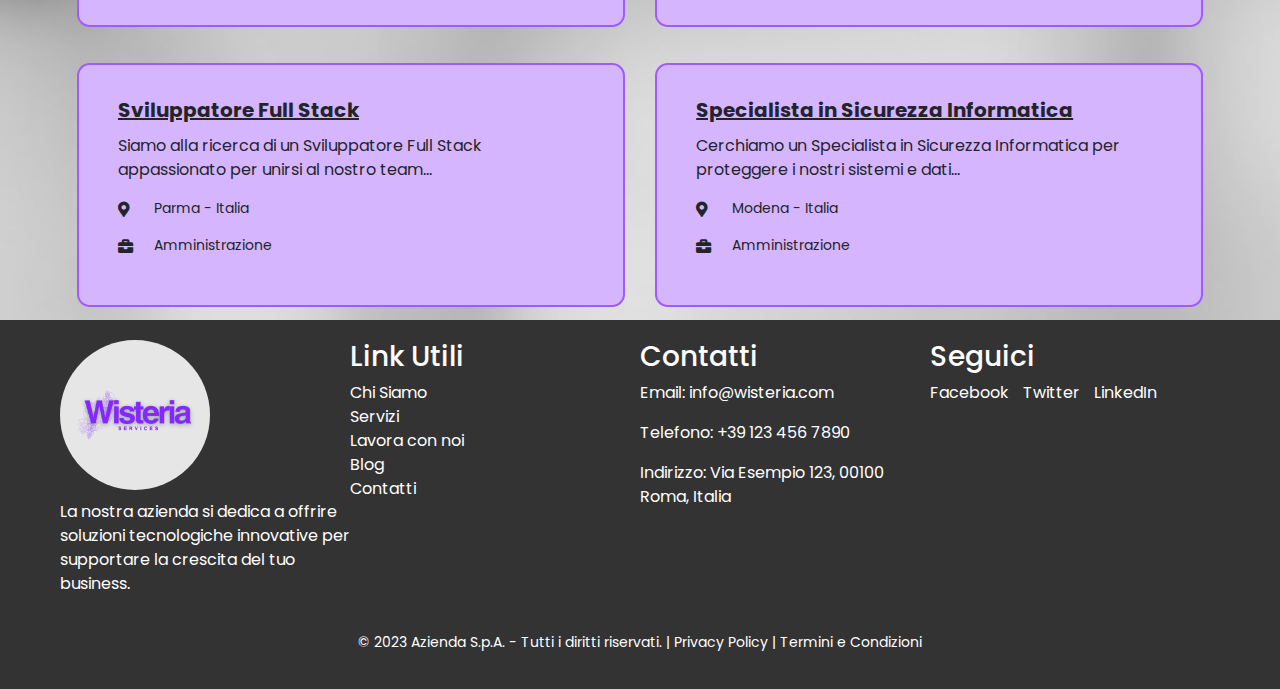
==== commit c95d37fd: "ciao" ====
--- a/Wisteria/templates/home.html
+++ b/Wisteria/templates/home.html
@@ -1,4 +1,3 @@
-<!-- ciaoooooooooooooooooooooooooooo-->
     <!DOCTYPE html>
     <html lang="it">
     <head>
@@ -10,7 +9,11 @@
         <link href="https://fonts.googleapis.com/css2?family=Poppins:wght@400;500;600&display=swap" rel="stylesheet"> <!-- Per importare il font Poppins -->
         <link rel="stylesheet" href="../static/style.css">
         <link rel="stylesheet" href="../static/style_home.css">
+<<<<<<< Updated upstream
         <link rel="stylesheet" href="../static/style_nav.css">
+=======
+        
+>>>>>>> Stashed changes
     </head>
 
      <!--############## VISUALIZZA E CERCA POSIZIONI ################-->
--- a/Wisteria/static/style.css
+++ b/Wisteria/static/style.css
@@ -222,6 +222,10 @@
 }
  
 .menu {
+<<<<<<< Updated upstream
+=======
+    display: none; /* Initially hidden */
+>>>>>>> Stashed changes
     background-color: #686868;
     color: white;
     position: absolute;
--- a/Wisteria/static/style_home.css
+++ b/Wisteria/static/style_home.css
@@ -4,8 +4,12 @@
     border-color:#8228ffa5;
 }
 .btn-primary:hover
+<<<<<<< Updated upstream
 {
     color:#fff;
+=======
+{color:#fff;
+>>>>>>> Stashed changes
     background-color:#8228ffa5;
     border-color:#8228ffa5
 }
@@ -28,6 +32,11 @@
 }
 .btn-primary:not(:disabled):not(.disabled).active:focus,
 .btn-primary:not(:disabled):not(.disabled):active:focus,
+<<<<<<< Updated upstream
 .show>.btn-primary.dropdown-toggle:focus{
     box-shadow:0 0 0 .2rem #720effa5
+=======
+.show>.btn-primary.dropdown-toggle:focus
+{box-shadow:0 0 0 .2rem #720effa5
+>>>>>>> Stashed changes
 }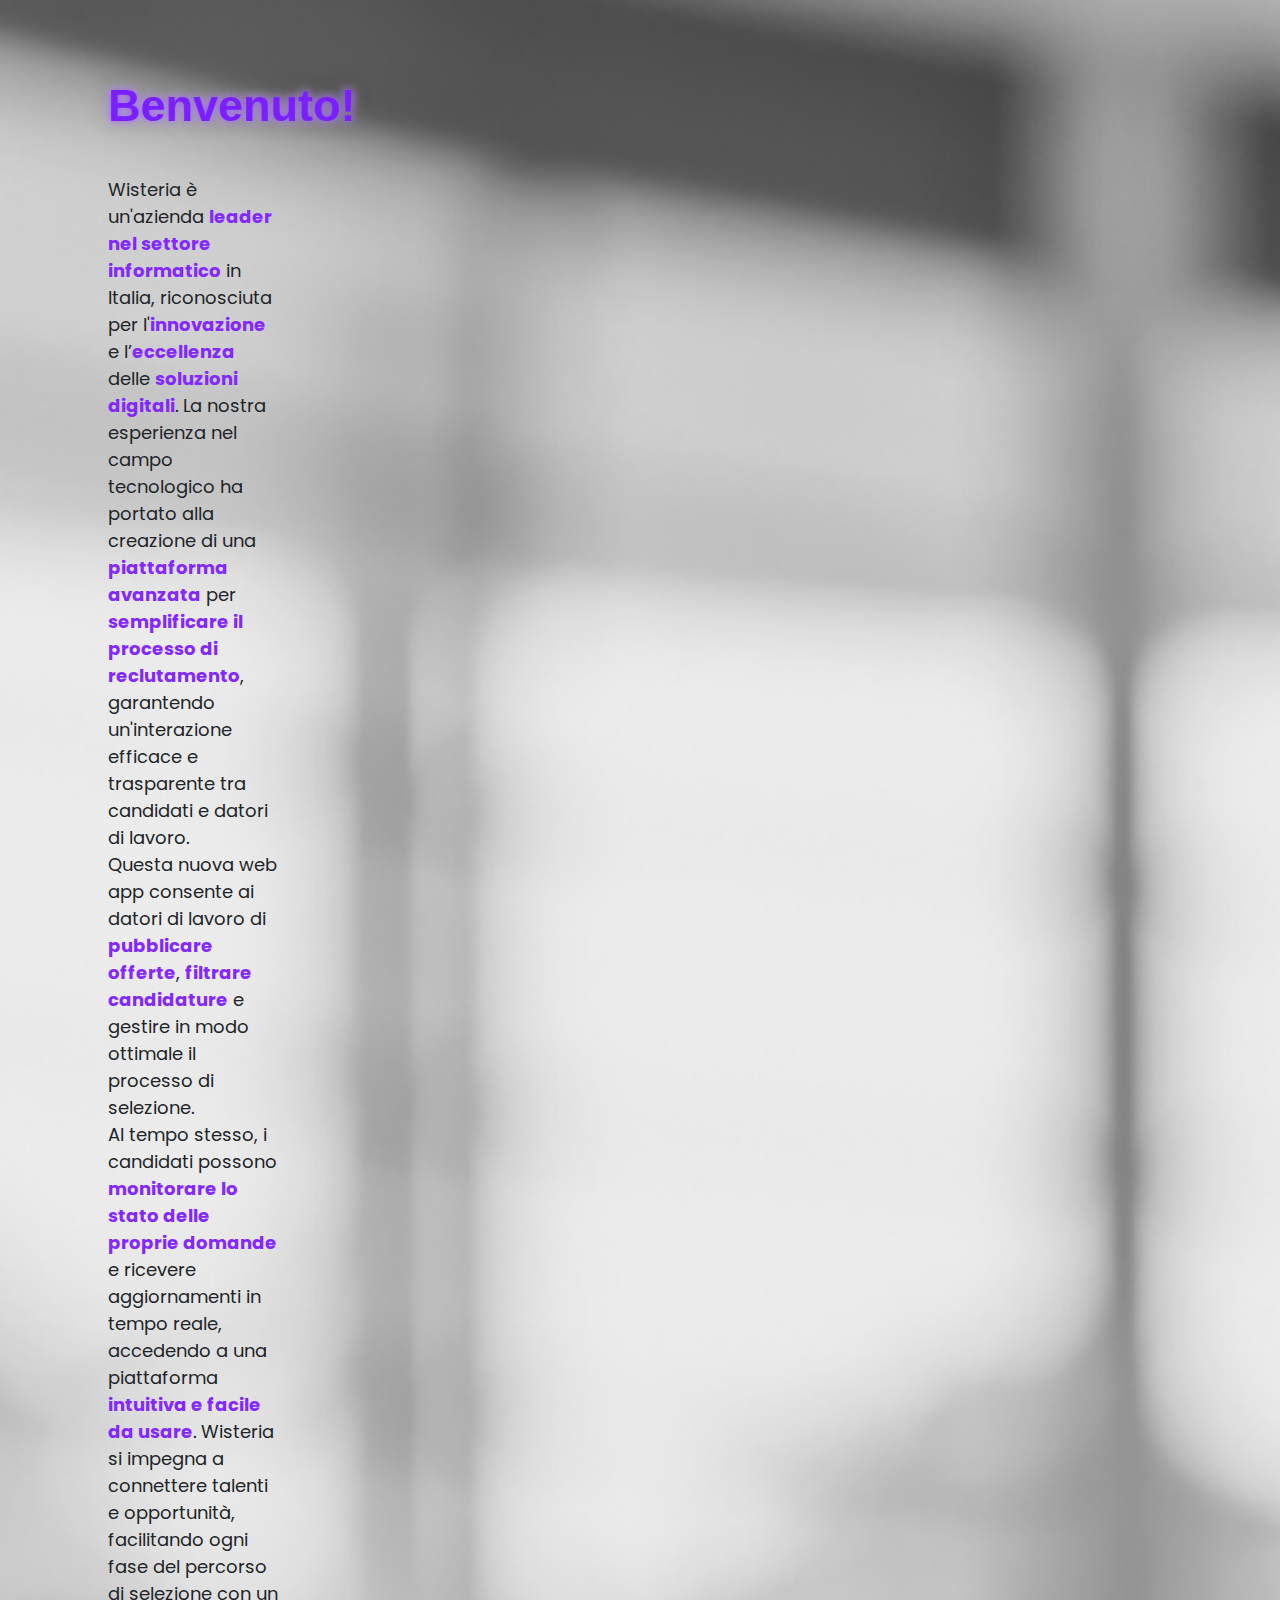
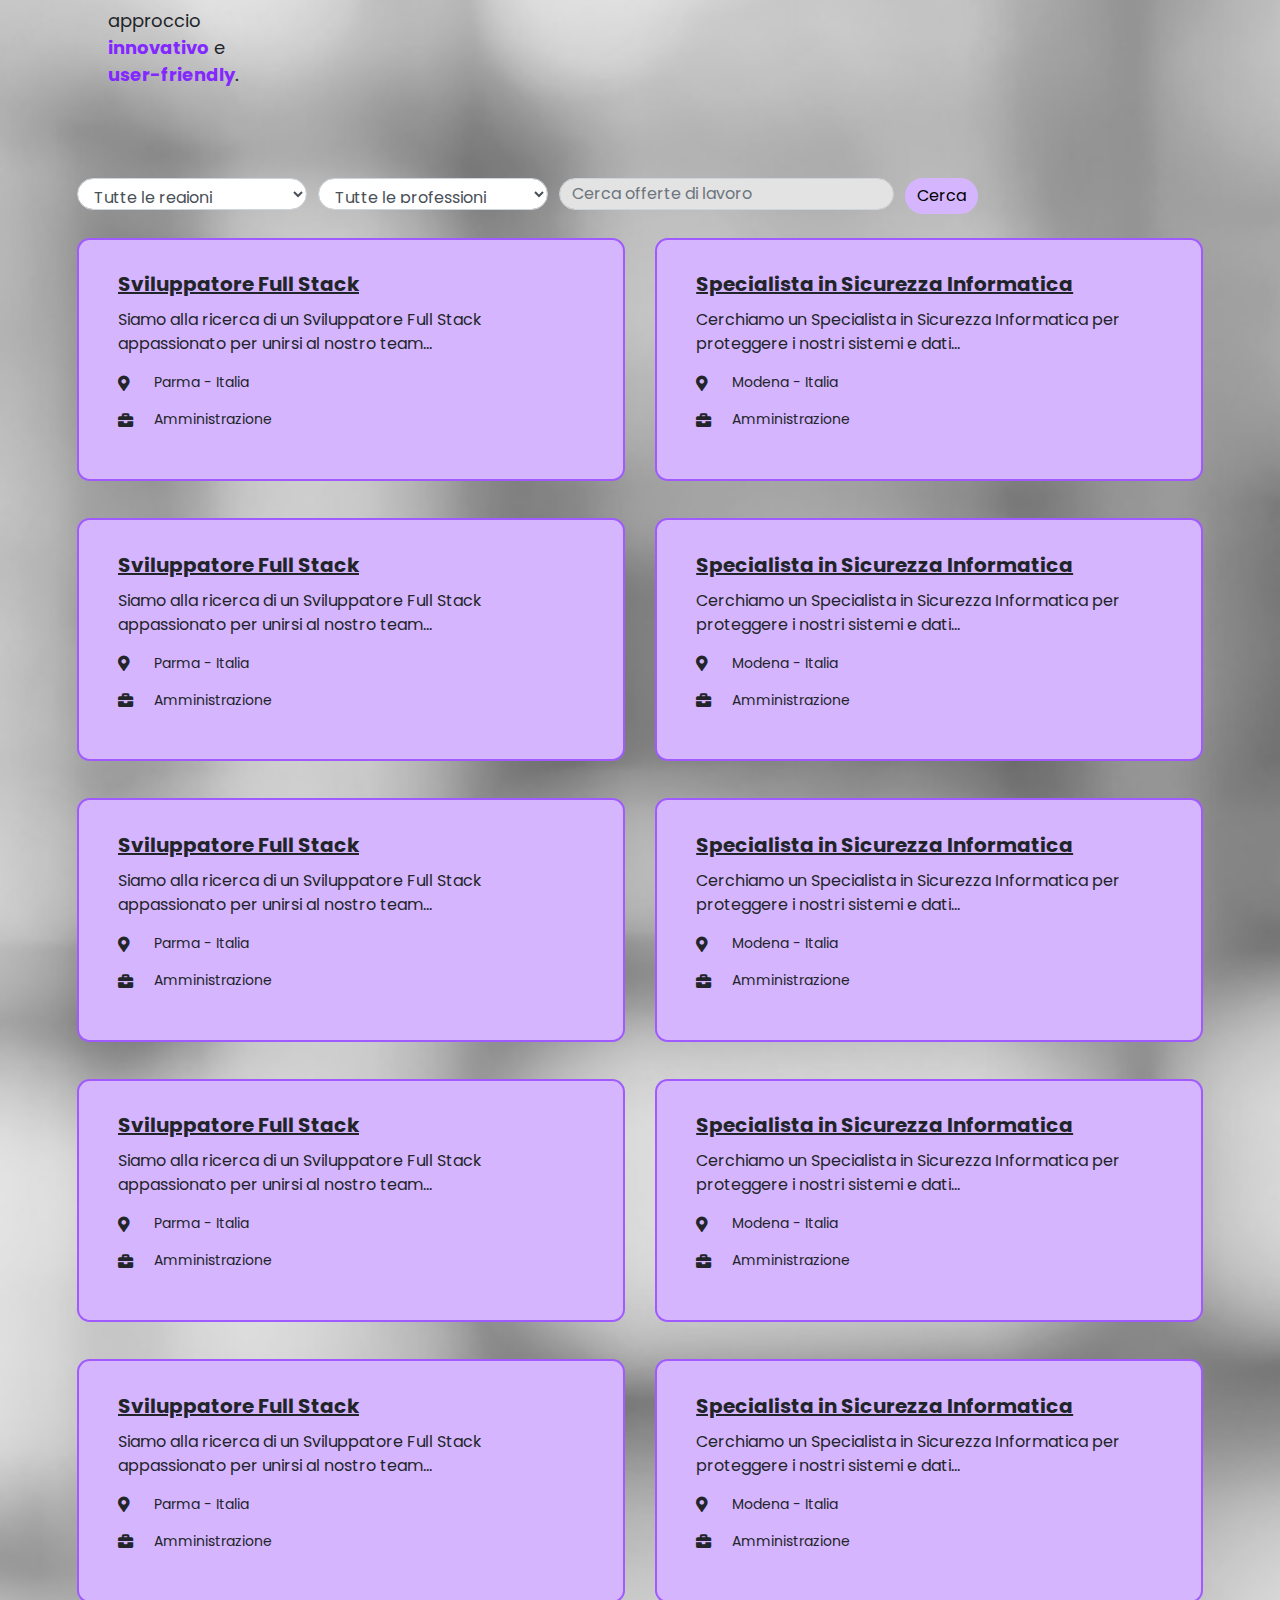
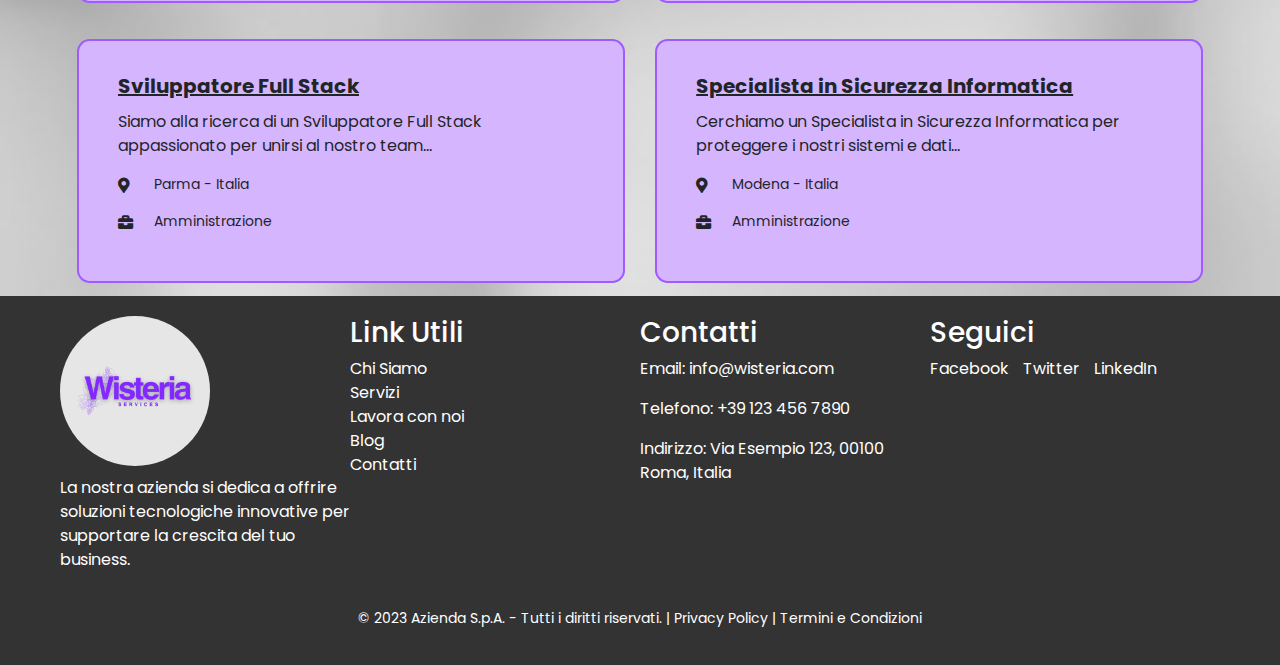
==== commit 474ec532: "ciao" ====
--- a/Wisteria/templates/home.html
+++ b/Wisteria/templates/home.html
@@ -9,11 +9,7 @@
         <link href="https://fonts.googleapis.com/css2?family=Poppins:wght@400;500;600&display=swap" rel="stylesheet"> <!-- Per importare il font Poppins -->
         <link rel="stylesheet" href="../static/style.css">
         <link rel="stylesheet" href="../static/style_home.css">
-<<<<<<< Updated upstream
         <link rel="stylesheet" href="../static/style_nav.css">
-=======
-        
->>>>>>> Stashed changes
     </head>
 
      <!--############## VISUALIZZA E CERCA POSIZIONI ################-->
--- a/Wisteria/static/style.css
+++ b/Wisteria/static/style.css
@@ -222,10 +222,6 @@
 }
  
 .menu {
-<<<<<<< Updated upstream
-=======
-    display: none; /* Initially hidden */
->>>>>>> Stashed changes
     background-color: #686868;
     color: white;
     position: absolute;
--- a/Wisteria/static/style_home.css
+++ b/Wisteria/static/style_home.css
@@ -4,12 +4,8 @@
     border-color:#8228ffa5;
 }
 .btn-primary:hover
-<<<<<<< Updated upstream
 {
     color:#fff;
-=======
-{color:#fff;
->>>>>>> Stashed changes
     background-color:#8228ffa5;
     border-color:#8228ffa5
 }
@@ -32,11 +28,6 @@
 }
 .btn-primary:not(:disabled):not(.disabled).active:focus,
 .btn-primary:not(:disabled):not(.disabled):active:focus,
-<<<<<<< Updated upstream
 .show>.btn-primary.dropdown-toggle:focus{
     box-shadow:0 0 0 .2rem #720effa5
-=======
-.show>.btn-primary.dropdown-toggle:focus
-{box-shadow:0 0 0 .2rem #720effa5
->>>>>>> Stashed changes
-}+}
